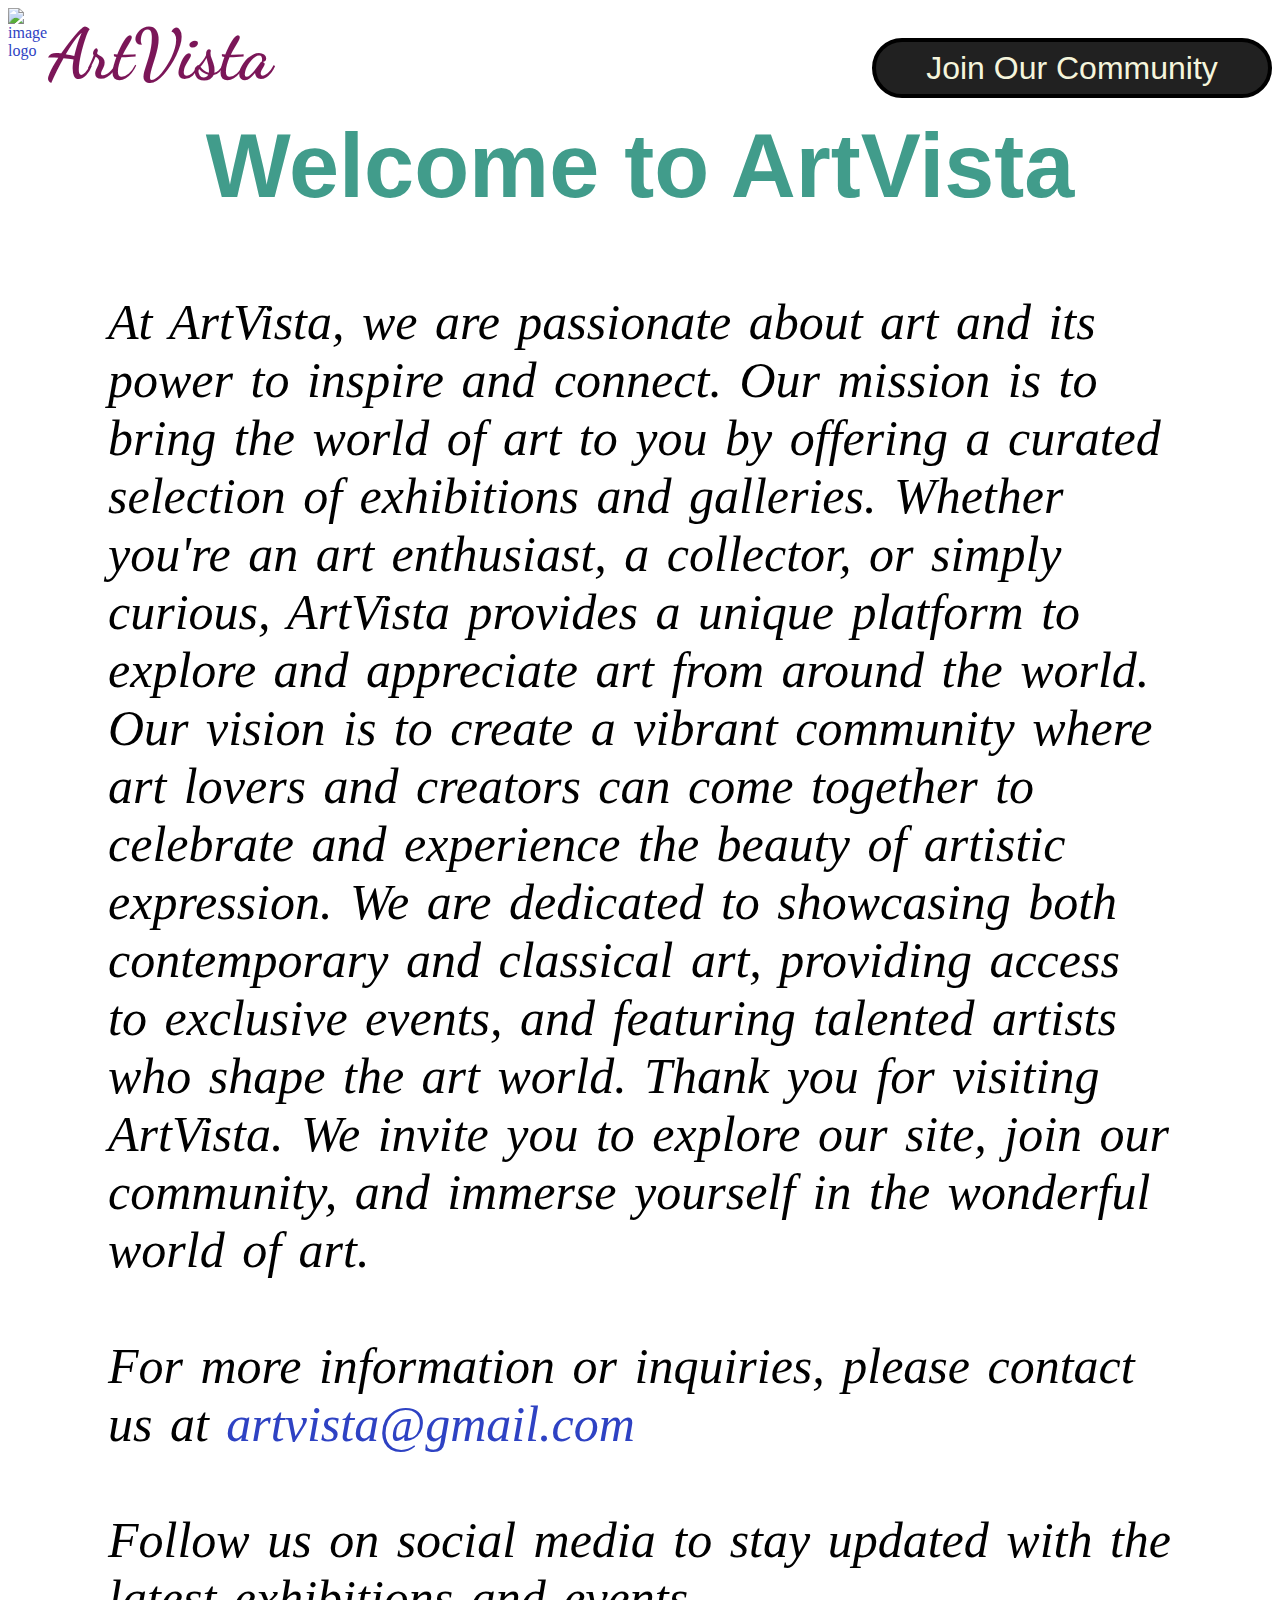
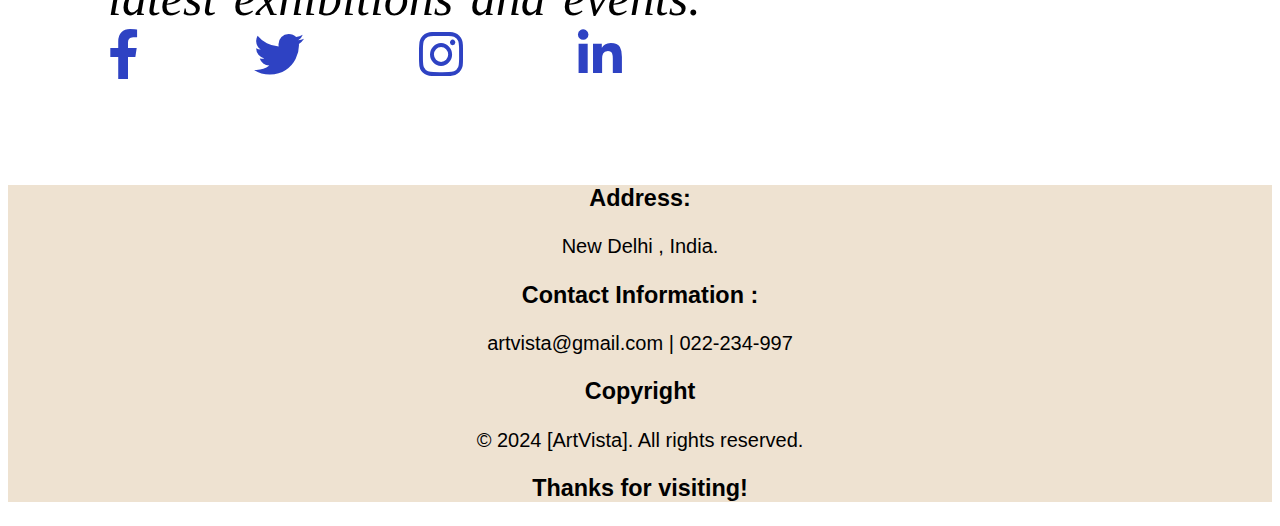
==== about.html @ b88fbaaa "Add files via upload" ====
<!DOCTYPE html>
<html lang="en">
<head>
    <meta charset="UTF-8">
    <meta name="viewport" content="width=device-width, initial-scale=1.0">
    <title>ArtVista : Your Artful Viewpoint</title>
    <link rel="icon" href="favicon.jpg" > 
    <link rel="preconnect" href="https://fonts.googleapis.com">
<link rel="preconnect" href="https://fonts.gstatic.com" crossorigin>
<link href="https://fonts.googleapis.com/css2?family=Dancing+Script:wght@400..700&display=swap" rel="stylesheet">
<link rel="stylesheet" href="https://cdnjs.cloudflare.com/ajax/libs/font-awesome/6.0.0-beta3/css/all.min.css">

<style>
    .name{
    font-family:"Dancing Script", cursive;
    font-size:70px;
    margin-top:5px;
    color: rgb(123, 22, 88);
}
.container {
    display: flex;
}
#heading{
    text-align: center;
    font-family: 'Franklin Gothic Medium', 'Arial Narrow', Arial, sans-serif;
    font-size:90px;
    color: rgb(65, 156, 139);
}

.para p{
    margin: auto;
    font-size: 50px;
    margin-left: 100px;
    word-spacing: 5px;
    margin-right:100px;
    font-style: italic;
}
h2{
    margin-top: -40px;
}
.social-icons {
    display: flex;
    gap: 15px; /* Space between icons */
    
}

.social-icons a {
    text-decoration: none;
    color: #2e42c3; /* Icon color */
    font-size: 50px; /* Icon size */
  
    margin-left: 100px;
}

.social-icons a:hover {
    color: rgb(93, 59, 95);
}
a{
    text-decoration: none;
    color: #2e42c3; 
}
footer{
 margin-top: 100px;
    text-align: center;
    background-color: rgb(238, 226, 209);
    font-size: 20px;
    font-family: 'Lucida Sans', 'Lucida Sans Regular', 'Lucida Grande', 'Lucida Sans Unicode', Geneva, Verdana, sans-serif;
}
.size a:hover {
    color:rgb(93, 59, 95);

}
header{
    display:flex;
}
.buttons{
    margin-left: 600px;
    margin-top: 30px;
  
}
.buttons button {
    font-size: xx-large;
    width: 400px;
    height: 60px;
    border: 4px solid black;
  
}
button{
    border-radius:30px;
    color: beige;
    background-color: rgb(33, 33, 33);
}
button:hover{
    background-color: #2e42c3;
}

</style>
</head>
<body>
    <header>
        <div class="container">
            <a  href="main.html"  class="img">
                <img src="favicon.jpg" alt="image logo"  height="100px"  width="100px" 
               >
            </a>
        
            <h2 class="name">ArtVista</h2>
    
        </div>
        <div class="buttons" >
            <button type="submit" >Join Our Community</button>
        </div>
    

    </header>
    

    <div class="para">
        <h2  id="heading">Welcome to ArtVista</h2>
        <div class="size">
            <p>
                At ArtVista, we are passionate about art and its power to inspire and connect. 
                Our mission is to bring the world of art to you by offering a curated selection of exhibitions and galleries. Whether you're an art enthusiast, a collector, or simply curious, ArtVista provides a unique platform to explore and appreciate art from around the world.
    
    Our vision is to create a vibrant community where art lovers and creators can come together to celebrate and experience the beauty of artistic expression. We are dedicated to showcasing both contemporary and classical art, providing access to exclusive events, and featuring talented artists who shape the art world.
    
    Thank you for visiting ArtVista. We invite you to explore our site, join our community, and immerse yourself in the wonderful world of art.
    <br>
    <br>
    For more information or inquiries, please contact us at  <a href="">artvista@gmail.com</a>
    <br>
    <br>
     Follow us on social media to stay updated with the latest exhibitions and events.
            </p>
        </div>
        
    </div>
    <div class="social-icons">
        <a  target="_blank"><i class="fab fa-facebook-f"></i></a>
        <a target="_blank"><i class="fab fa-twitter"></i></a>
        <a  target="_blank"><i class="fab fa-instagram"></i></a>
        <a  target="_blank"><i class="fab fa-linkedin-in"></i></a>
    </div>
    


    <footer>
        <div class="footer-section">
            <h3>Address:</h3> 
            <p>New Delhi , India.</p>
           
        <h3>Contact Information :</h3>
        <p><email>artvista@gmail.com  |  022-234-997</email></p>
        <h3>Copyright</h3>
        <p>&copy; 2024 [ArtVista]. All rights reserved.</p>
        <h3>Thanks for visiting!</h3>
        </div>
        
    </footer>
    
   
    
</body>
</html>
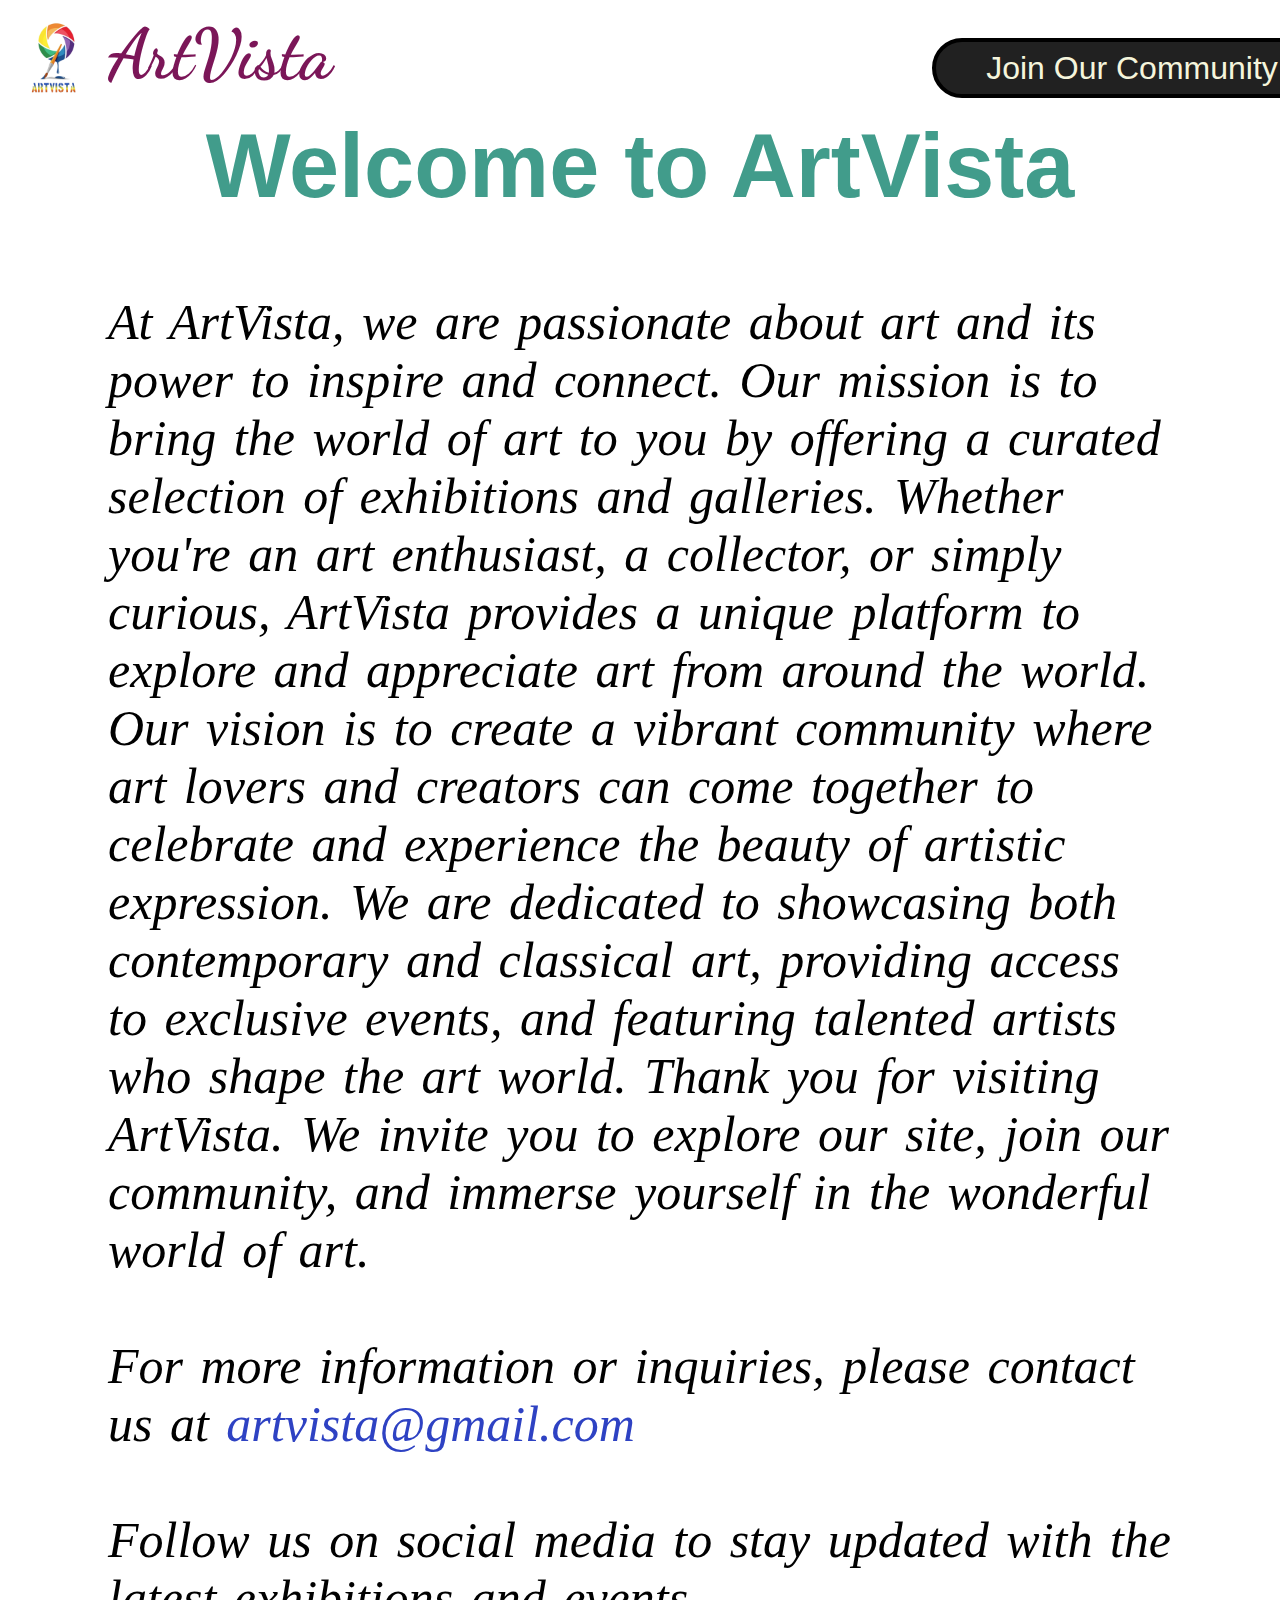
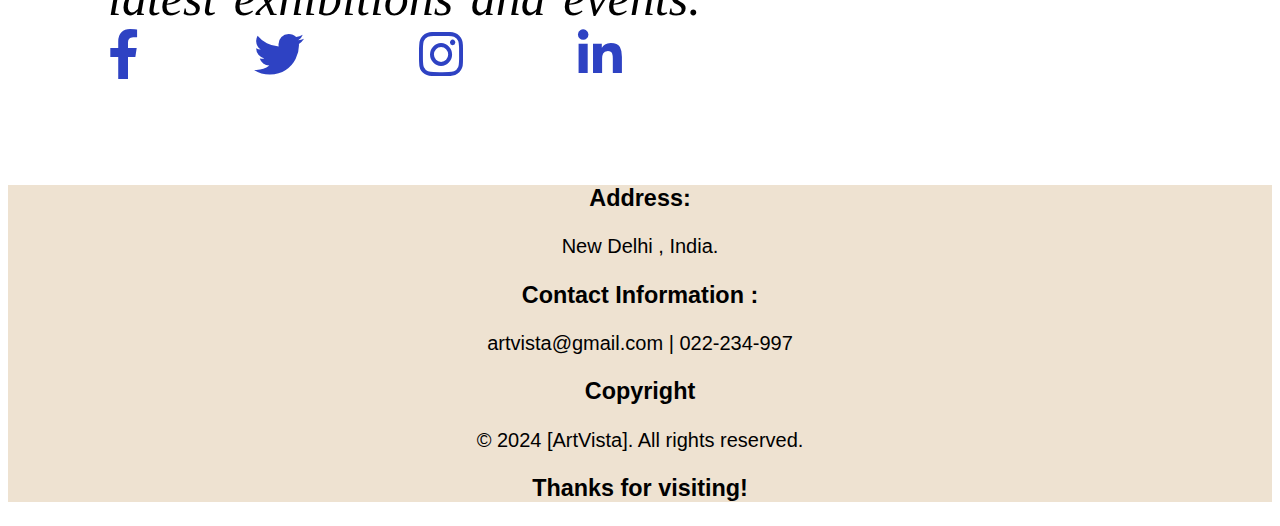
==== commit 4b8a7913: "Update about.html" ====
--- a/about.html
+++ b/about.html
@@ -99,12 +99,12 @@
 <body>
     <header>
         <div class="container">
-            <a  href="main.html"  class="img">
+            <a  href="https://seyjall.github.io/ArtVista/"  class="img">
                 <img src="favicon.jpg" alt="image logo"  height="100px"  width="100px" 
                >
             </a>
         
-            <h2 class="name">ArtVista</h2>
+            <a  href="https://seyjall.github.io/ArtVista/"> <h2 class="name">ArtVista</h2> </a>
     
         </div>
         <div class="buttons" >
@@ -161,4 +161,4 @@
    
     
 </body>
-</html>+</html>
